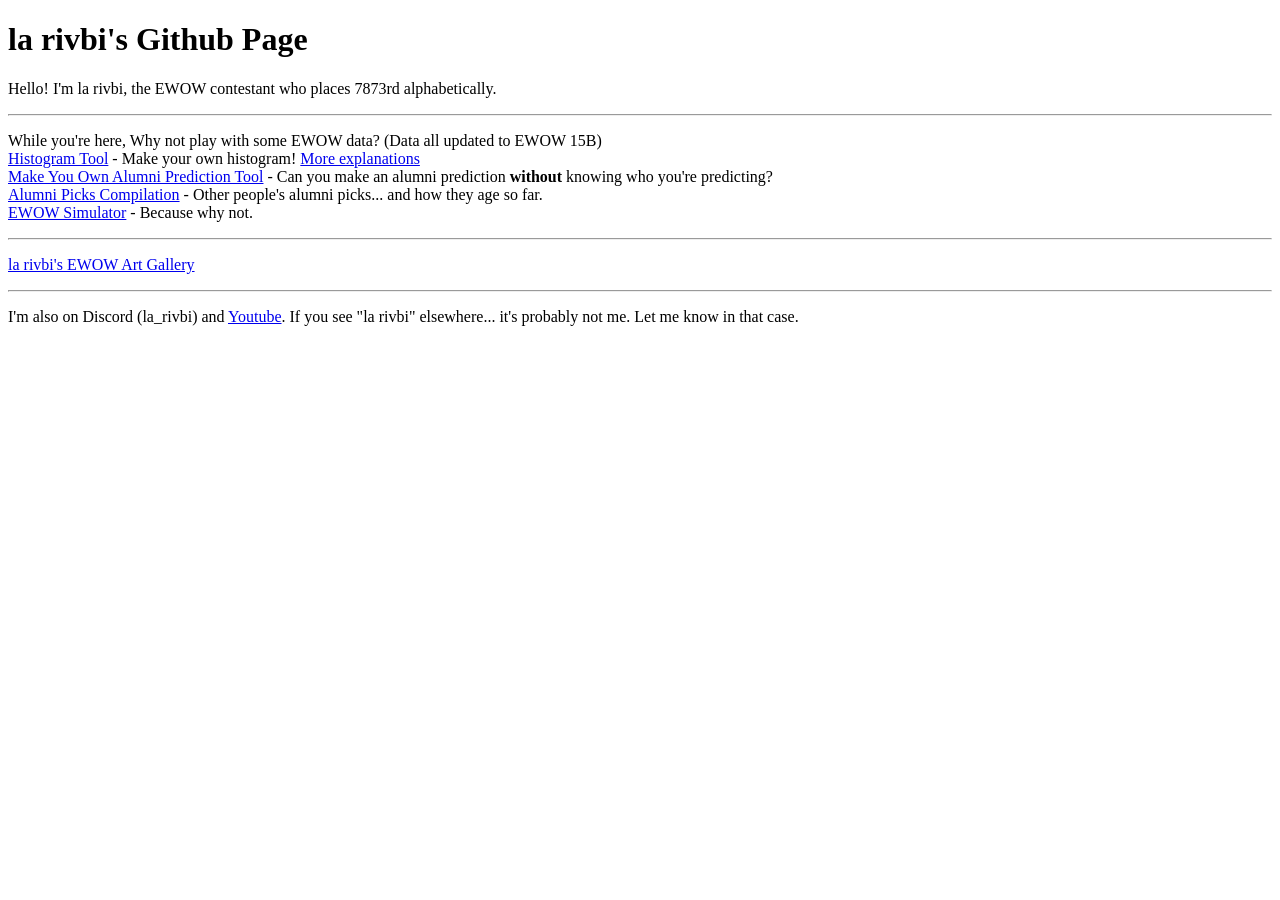
==== index.html @ 05bc0fa7 "Also update the other pages?" ====
<!DOCTYPE html>

<html>
<head>
  <meta http-equiv="Content-Type" content="text/html; charset=utf-8"/>
  <title>la rivbi's Github Page</title>
  <link href="styles.css" rel="stylesheet" />
</head>

<body>

<h1>la rivbi's Github Page</h1>

<p class="text_center">
Hello! I'm la rivbi, the EWOW contestant who places 7873rd alphabetically.
</p>
<hr>
<p class="text_center">
While you're here, Why not play with some EWOW data? (Data all updated to EWOW 15B)
<br>
<a href="histogram/histogram.html">Histogram Tool</a>
 - Make your own histogram!
<a href="histogram/info.html">More explanations</a>
<br>
<a href="predictions/test.html">Make You Own Alumni Prediction Tool</a>
 - Can you make an alumni prediction <b>without</b> knowing who you're predicting?
<br>
<a href="alumni/test.html">Alumni Picks Compilation</a>
 - Other people's alumni picks... and how they age so far.
<br>
<a href="simulator/test.html">EWOW Simulator</a>
 - Because why not.
</p>

<hr>
<p class="text_center">
<a href="gallery/index.html">la rivbi's EWOW Art Gallery</a>
</p>
<hr>
<p class="text_center">
I'm also on Discord (la_rivbi) and <a href="https://www.youtube.com/@la-rivbi">Youtube</a>.
If you see "la rivbi" elsewhere... it's probably not me. Let me know in that case.
</p>

</body>
</html>
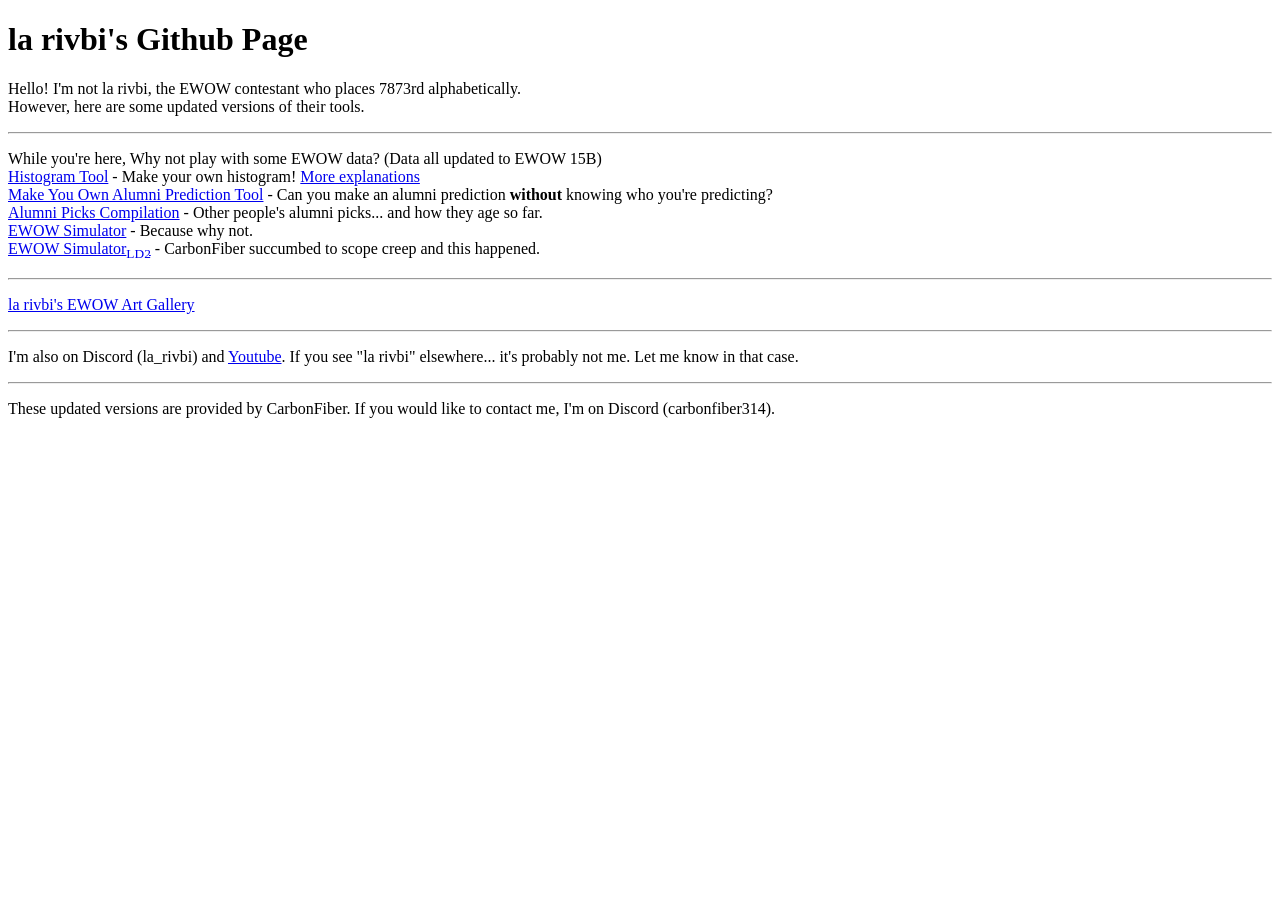
==== commit 8054e7a3: "Whatever, go my extra features." ====
--- a/index.html
+++ b/index.html
@@ -3,7 +3,7 @@
 <html>
 <head>
   <meta http-equiv="Content-Type" content="text/html; charset=utf-8"/>
-  <title>la rivbi's Github Page</title>
+  <title>Not quite la rivbi's Github page</title>
   <link href="styles.css" rel="stylesheet" />
 </head>
 
@@ -12,7 +12,7 @@
 <h1>la rivbi's Github Page</h1>
 
 <p class="text_center">
-Hello! I'm la rivbi, the EWOW contestant who places 7873rd alphabetically.
+Hello! I'm not la rivbi, the EWOW contestant who places 7873rd alphabetically.<br>However, here are some updated versions of their tools. 
 </p>
 <hr>
 <p class="text_center">
@@ -30,17 +30,22 @@
 <br>
 <a href="simulator/test.html">EWOW Simulator</a>
  - Because why not.
+<br>
+<a href="simulator/plus.html">EWOW Simulator<sub>LD2</sub></a>
+ - CarbonFiber succumbed to scope creep and this happened.
 </p>
 
 <hr>
 <p class="text_center">
-<a href="gallery/index.html">la rivbi's EWOW Art Gallery</a>
+<a href="https://la-rivbi.github.io/gallery/index.html">la rivbi's EWOW Art Gallery</a>
 </p>
 <hr>
 <p class="text_center">
 I'm also on Discord (la_rivbi) and <a href="https://www.youtube.com/@la-rivbi">Youtube</a>.
 If you see "la rivbi" elsewhere... it's probably not me. Let me know in that case.
 </p>
+<hr>
+<p class="text_center">These updated versions are provided by CarbonFiber. If you would like to contact me, I'm on Discord (carbonfiber314).</p>
 
 </body>
 </html>
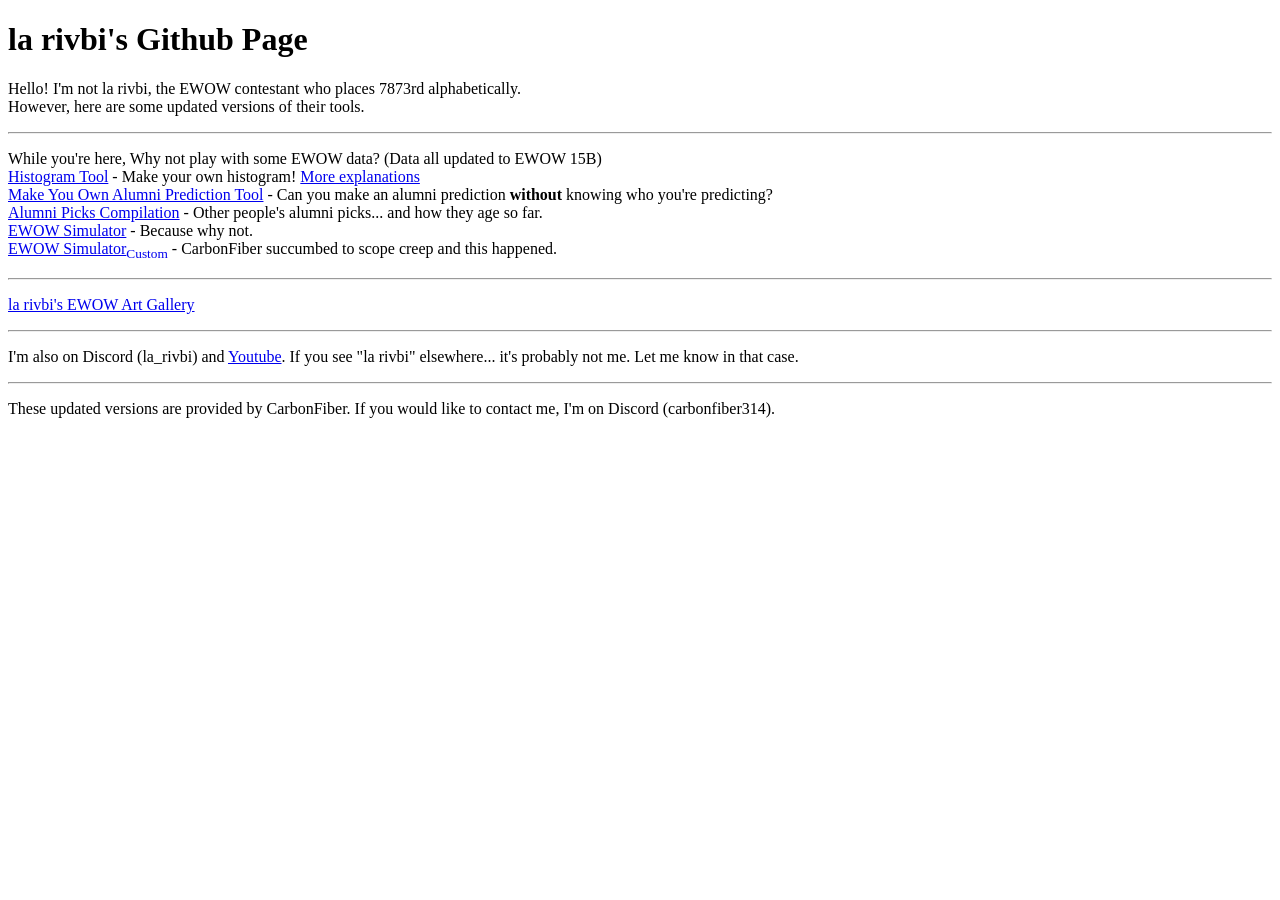
==== commit 0a3c21d4: "LD2 Real" ====
--- a/index.html
+++ b/index.html
@@ -31,7 +31,7 @@
 <a href="simulator/test.html">EWOW Simulator</a>
  - Because why not.
 <br>
-<a href="simulator/plus.html">EWOW Simulator<sub>LD2</sub></a>
+<a href="simulator/plus.html">EWOW Simulator<sub>Custom</sub></a>
  - CarbonFiber succumbed to scope creep and this happened.
 </p>
 
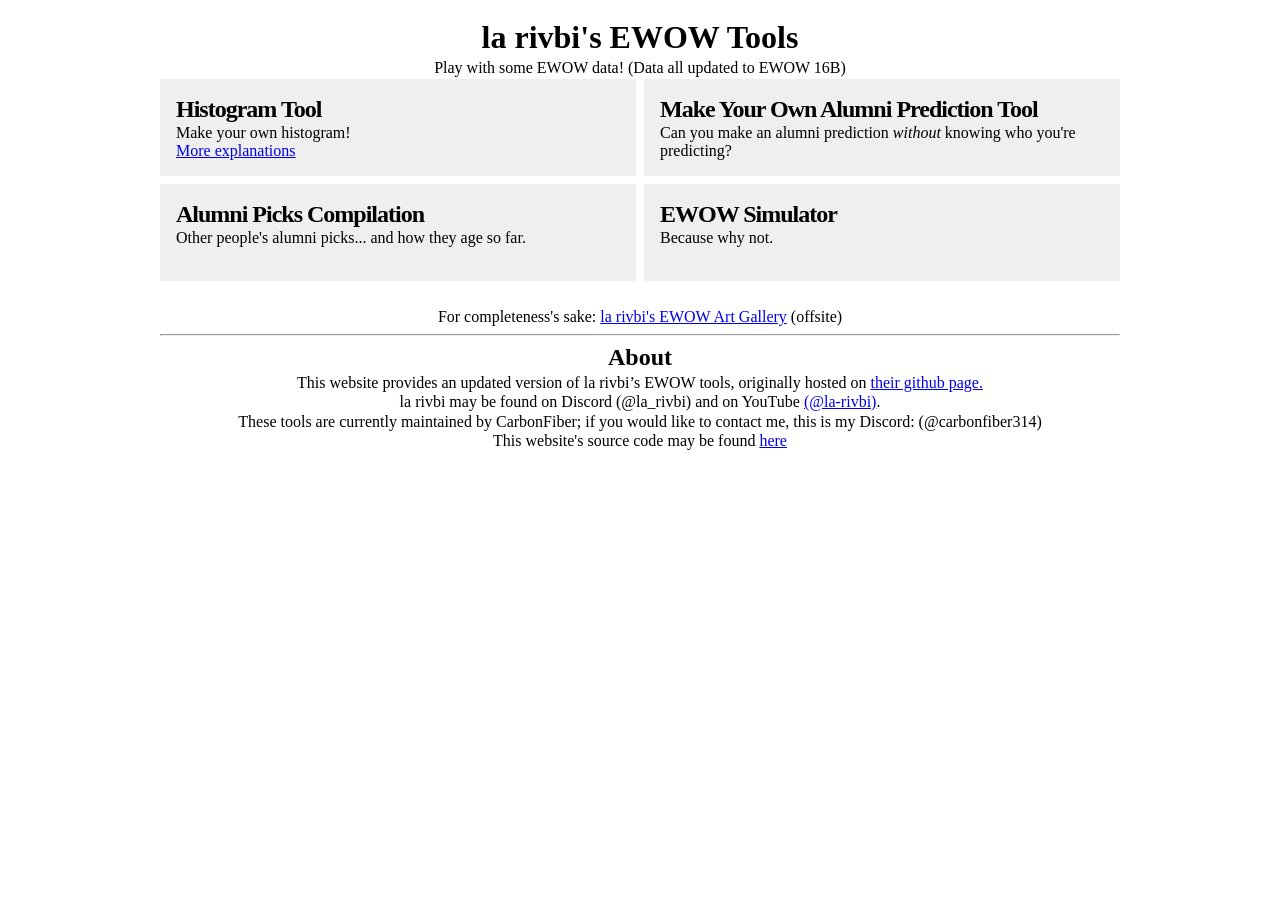
==== commit 563ae8aa: "EWOW 16B update" ====
--- a/index.html
+++ b/index.html
@@ -2,50 +2,117 @@
 
 <html>
 <head>
-  <meta http-equiv="Content-Type" content="text/html; charset=utf-8"/>
-  <title>Not quite la rivbi's Github page</title>
-  <link href="styles.css" rel="stylesheet" />
+	<meta http-equiv="Content-Type" content="text/html; charset=utf-8"/>
+	<title>la rivbi's EWOW Tools</title>
+	<link href="styles.css" rel="stylesheet" />
+
+	<style>
+		.cards {
+			display: grid;
+			grid-template-columns: 1fr 1fr;
+			grid-template-rows: 1fr 1fr;
+			gap: 0.5em;
+	
+			text-align: left;
+	
+	
+			&>div {
+				background-color: light-dark(#1111,#fff1);
+				padding: 1em;
+	
+	
+				&>a:has(h2) {
+					text-decoration: none;
+					color: light-dark(#000,#fff);
+					transition: 200ms;
+	
+					:hover {
+						text-decoration: 1px underline;
+					}
+				}
+			}
+	
+	
+			& h2 {
+				margin: 0.2em 0;
+				letter-spacing: -1px;
+				line-height: 0.8;
+			}
+	
+			& p {
+				margin: auto;
+	
+			}
+	
+	
+		}
+	
+		@media (max-width: 540px) {
+			.cards {
+				grid-template-columns: repeat(1, 1fr);
+				grid-template-rows: repeat(4, 1fr);
+			}
+		}
+	</style>
 </head>
 
 <body>
 
-<h1>la rivbi's Github Page</h1>
+<h1>la rivbi's EWOW Tools</h1>
 
 <p class="text_center">
-Hello! I'm not la rivbi, the EWOW contestant who places 7873rd alphabetically.<br>However, here are some updated versions of their tools. 
-</p>
+Play with some EWOW data! (Data all updated to EWOW 16B)
+<br>
+
+
+<nav class="cards">
+
+	
+	<div>
+		<a href="histogram/histogram.html">
+			<h2>Histogram Tool</h2>
+			<p>Make your own histogram!</p>
+		</a>
+
+		<a class="info" href="histogram/info.html">More explanations</a>
+	</div>
+
+	<div>
+		<a href="predictions/test.html">
+			<h2>Make Your Own Alumni Prediction Tool</h2>
+			<p>Can you make an alumni prediction <em>without</em> knowing who you're predicting?</p>
+		</a>
+	</div>
+	
+	<div>
+		<a href="alumni/test.html">
+			<h2>Alumni Picks Compilation</h2>
+			<p>Other people's alumni picks... and how they age so far.</p>
+		</a>
+	</div>
+
+	<div>
+		<a href="simulator/test.html">
+			<h2>EWOW Simulator</h2>
+			<p>Because why not.</p>
+		</a>
+	</div>
+
+	<br>
+	
+
+
+</nav>
+
+
+<p class="text_center">
+	For completeness's sake: <a href="https://la-rivbi.github.io/gallery/index.html">la rivbi's EWOW Art Gallery</a> (offsite)</p>
 <hr>
-<p class="text_center">
-While you're here, Why not play with some EWOW data? (Data all updated to EWOW 15B)
-<br>
-<a href="histogram/histogram.html">Histogram Tool</a>
- - Make your own histogram!
-<a href="histogram/info.html">More explanations</a>
-<br>
-<a href="predictions/test.html">Make You Own Alumni Prediction Tool</a>
- - Can you make an alumni prediction <b>without</b> knowing who you're predicting?
-<br>
-<a href="alumni/test.html">Alumni Picks Compilation</a>
- - Other people's alumni picks... and how they age so far.
-<br>
-<a href="simulator/test.html">EWOW Simulator</a>
- - Because why not.
-<br>
-<a href="simulator/plus.html">EWOW Simulator<sub>Custom</sub></a>
- - CarbonFiber succumbed to scope creep and this happened.
-</p>
 
-<hr>
-<p class="text_center">
-<a href="https://la-rivbi.github.io/gallery/index.html">la rivbi's EWOW Art Gallery</a>
-</p>
-<hr>
-<p class="text_center">
-I'm also on Discord (la_rivbi) and <a href="https://www.youtube.com/@la-rivbi">Youtube</a>.
-If you see "la rivbi" elsewhere... it's probably not me. Let me know in that case.
-</p>
-<hr>
-<p class="text_center">These updated versions are provided by CarbonFiber. If you would like to contact me, I'm on Discord (carbonfiber314).</p>
-
+<h2>About</h2>
+	<p>This website provides an updated version of la rivbi’s EWOW tools, originally hosted on <a href="https://la-rivbi.github.io/">their github page.</a></p>
+	<p>la rivbi may be found on Discord (@la_rivbi) and on YouTube <a href="https://www.youtube.com/@la-rivbi">(@la-rivbi)</a>.</p>
+	<p>These tools are currently maintained by CarbonFiber; if you would like to contact me, this is my Discord: (@carbonfiber314)</p>
+	<p>This website's source code may be found <a href="https://github.com/carbonfiber314/la-rivbi-ewow-simulator/">here</a></p>
 </body>
 </html>
--- a/styles.css
+++ b/styles.css
@@ -0,0 +1,29 @@
+:root {
+	font-family: "Overpass";
+	color-scheme: light dark;
+
+	--lives-0: light-dark(#D7C6C6, #6b5757);
+	--lives-1: light-dark(#F2D4D4, #ae5555);
+	--lives-2: light-dark(#F4EBCA, #99872e);
+	--lives-3: light-dark(#D4F2D7, #4f9647);
+	--lives-4: light-dark(#D2F3FB, #4f8c9e);
+	--lives-5: light-dark(#D1E9FF, #487ebe);
+	--lives-6: light-dark(#D3DFFF, #516abf);
+	--lives-7: light-dark(#D6D3FF, #5854ba);
+	--lives-8: light-dark(#DFCAFF, #8954ba);
+	--lives-9: light-dark(#EFCAFF, #ae54ba);
+	--lives-10: light-dark(#ffd7fd, #ba5484);
+}
+
+body {
+	text-align: center;
+	max-width: 60em;
+	margin: auto;
+	padding: 1em;
+	background: light-dark(#FFF, #111);
+	color: light-dark(#000, #FFF);
+}
+
+h1, h2, h3, p {
+	margin: 0.1em 0;
+}
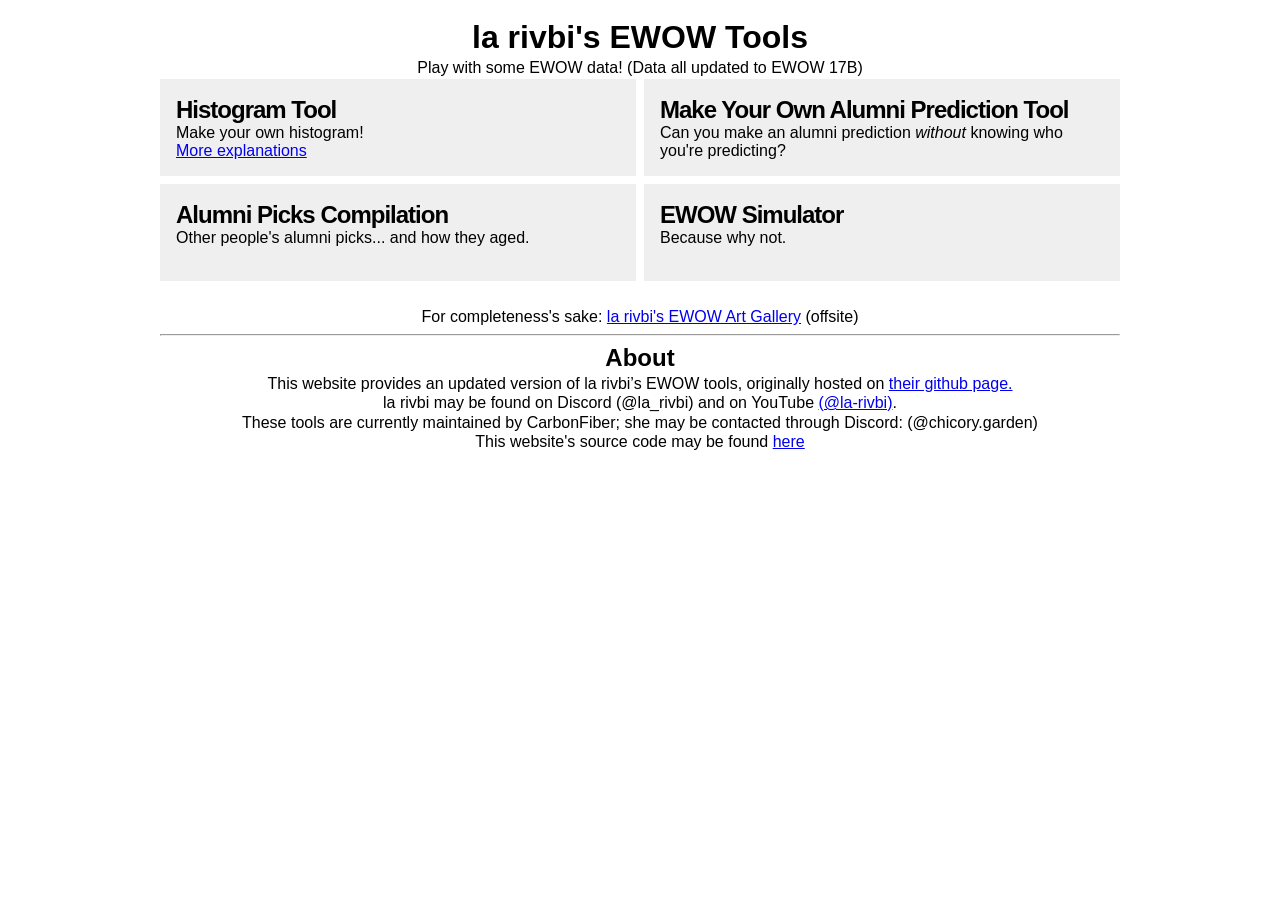
==== commit c98c4912: "EWOW 17B update!" ====
--- a/index.html
+++ b/index.html
@@ -61,7 +61,7 @@
 <h1>la rivbi's EWOW Tools</h1>
 
 <p class="text_center">
-Play with some EWOW data! (Data all updated to EWOW 16B)
+Play with some EWOW data! (Data all updated to EWOW 17B)
 <br>
 
 
@@ -87,7 +87,7 @@
 	<div>
 		<a href="alumni/test.html">
 			<h2>Alumni Picks Compilation</h2>
-			<p>Other people's alumni picks... and how they age so far.</p>
+			<p>Other people's alumni picks... and how they aged.</p>
 		</a>
 	</div>
 
@@ -112,7 +112,7 @@
 <h2>About</h2>
 	<p>This website provides an updated version of la rivbi’s EWOW tools, originally hosted on <a href="https://la-rivbi.github.io/">their github page.</a></p>
 	<p>la rivbi may be found on Discord (@la_rivbi) and on YouTube <a href="https://www.youtube.com/@la-rivbi">(@la-rivbi)</a>.</p>
-	<p>These tools are currently maintained by CarbonFiber; if you would like to contact me, this is my Discord: (@carbonfiber314)</p>
+	<p>These tools are currently maintained by CarbonFiber; she may be contacted through Discord: (@chicory.garden)</p>
 	<p>This website's source code may be found <a href="https://github.com/carbonfiber314/la-rivbi-ewow-simulator/">here</a></p>
 </body>
 </html>
--- a/styles.css
+++ b/styles.css
@@ -1,6 +1,9 @@
+
 :root {
-	font-family: "Overpass";
+	font-family: "Overpass", sans-serif;
 	color-scheme: light dark;
+
+	--background-color: light-dark(#FFF, #111);
 
 	--lives-0: light-dark(#D7C6C6, #6b5757);
 	--lives-1: light-dark(#F2D4D4, #ae5555);
@@ -13,6 +16,19 @@
 	--lives-8: light-dark(#DFCAFF, #8954ba);
 	--lives-9: light-dark(#EFCAFF, #ae54ba);
 	--lives-10: light-dark(#ffd7fd, #ba5484);
+
+	--lives-fade-0: color-mix(in oklch, var(--lives-0), var(--background-color));
+	--lives-fade-1: color-mix(in oklch, var(--lives-1), var(--background-color));
+	--lives-fade-2: color-mix(in oklch, var(--lives-2), var(--background-color));
+	--lives-fade-3: color-mix(in oklch, var(--lives-3), var(--background-color));
+	--lives-fade-4: color-mix(in oklch, var(--lives-4), var(--background-color));
+	--lives-fade-5: color-mix(in oklch, var(--lives-5), var(--background-color));
+	--lives-fade-6: color-mix(in oklch, var(--lives-6), var(--background-color));
+	--lives-fade-7: color-mix(in oklch, var(--lives-7), var(--background-color));
+	--lives-fade-8: color-mix(in oklch, var(--lives-8), var(--background-color));
+	--lives-fade-9: color-mix(in oklch, var(--lives-9), var(--background-color));
+	--lives-fade-10: color-mix(in oklch, var(--lives-10), var(--background-color));
+
 }
 
 body {
@@ -20,10 +36,14 @@
 	max-width: 60em;
 	margin: auto;
 	padding: 1em;
-	background: light-dark(#FFF, #111);
+	background: var(--background-color);
 	color: light-dark(#000, #FFF);
 }
 
 h1, h2, h3, p {
 	margin: 0.1em 0;
+}
+
+dt {
+	font-weight: bold;
 }
